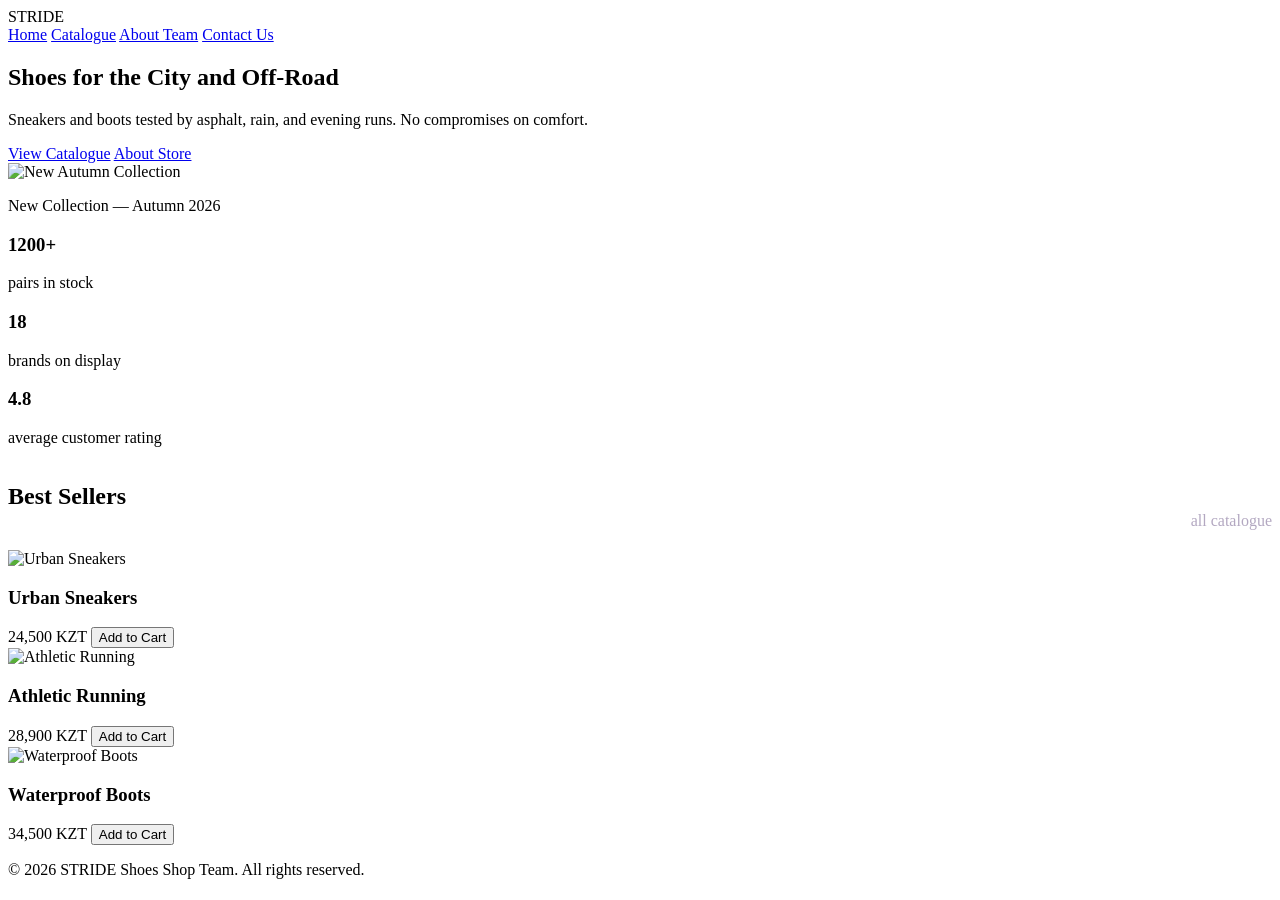
==== index.html @ d5a3f909 "Add files via upload" ====
<!DOCTYPE html>
<html lang="en">
<head>
    <meta charset="UTF-8">
    <meta name="viewport" content="width=device-width, initial-scale=1.0">
    <title>STRIDE — Shoes Shop</title>
    <link rel="stylesheet" href="css/style.css">
    <link rel="stylesheet" href="css/responsive.css">
</head>
<body>

    <header>
        <div class="logo-area">
            <span class="logo-text">STRIDE</span>
        </div>
        <nav>
            <a href="index.html" class="active">Home</a>
            <a href="catalogue.html">Catalogue</a>
            <a href="about.html">About Team</a>
            <a href="contact.html">Contact Us</a>
        </nav>
    </header>

    <main>
        <section class="hero-section">
            <div class="hero-content">
                <h1>Shoes for the City and Off-Road</h1>
                <p>Sneakers and boots tested by asphalt, rain, and evening runs. No compromises on comfort.</p>
                <div class="hero-buttons">
                    <a href="catalogue.html" class="btn-primary">View Catalogue</a>
                    <a href="about.html" class="btn-secondary">About Store</a>
                </div>
            </div>
            <div class="hero-card-box">
                <div class="hero-image-card">
                    <img src="images/autumnHit.png" alt="New Autumn Collection" width="260" height="200">
                    <p class="hero-badge">New Collection — Autumn 2026</p>
                </div>
            </div>
        </section>

        <section class="stats-section">
            <div class="stat-box">
                <h3>1200+</h3>
                <p>pairs in stock</p>
            </div>
            <div class="stat-box">
                <h3>18</h3>
                <p>brands on display</p>
            </div>
            <div class="stat-box">
                <h3>4.8</h3>
                <p>average customer rating</p>
            </div>
        </section>

        <section class="hits-section">
            <div class="section-header-flex" style="display: flex; justify-content: space-between; align-items: flex-end; margin-bottom: 20px;">
                <h2>Best Sellers</h2>
                <a href="catalogue.html" style="color: #b3a8c1; text-decoration: none;">all catalogue</a>
            </div>
            <div class="grid-container">
                <article class="card">
                    <div class="card-img"><img src="images/urbanShoes1.png" alt="Urban Sneakers"></div>
                    <h3>Urban Sneakers</h3>
                    <div class="card-footer">
                        <span class="price">24,500 KZT</span>
                        <button type="button" class="btn-buy">Add to Cart</button>
                    </div>
                </article>
                <article class="card">
                    <div class="card-img"><img src="images/athleticRunningShoes1.png" alt="Athletic Running"></div>
                    <h3>Athletic Running</h3>
                    <div class="card-footer">
                        <span class="price">28,900 KZT</span>
                        <button type="button" class="btn-buy">Add to Cart</button>
                    </div>
                </article>
                <article class="card">
                    <div class="card-img"><img src="images/waterproofBoots1.png" alt="Waterproof Boots"></div>
                    <h3>Waterproof Boots</h3>
                    <div class="card-footer">
                        <span class="price">34,500 KZT</span>
                        <button type="button" class="btn-buy">Add to Cart</button>
                    </div>
                </article>
            </div>
        </section>
    </main>

    <footer>
        <p>&copy; 2026 STRIDE Shoes Shop Team. All rights reserved.</p>
    </footer>

</body>
</html>
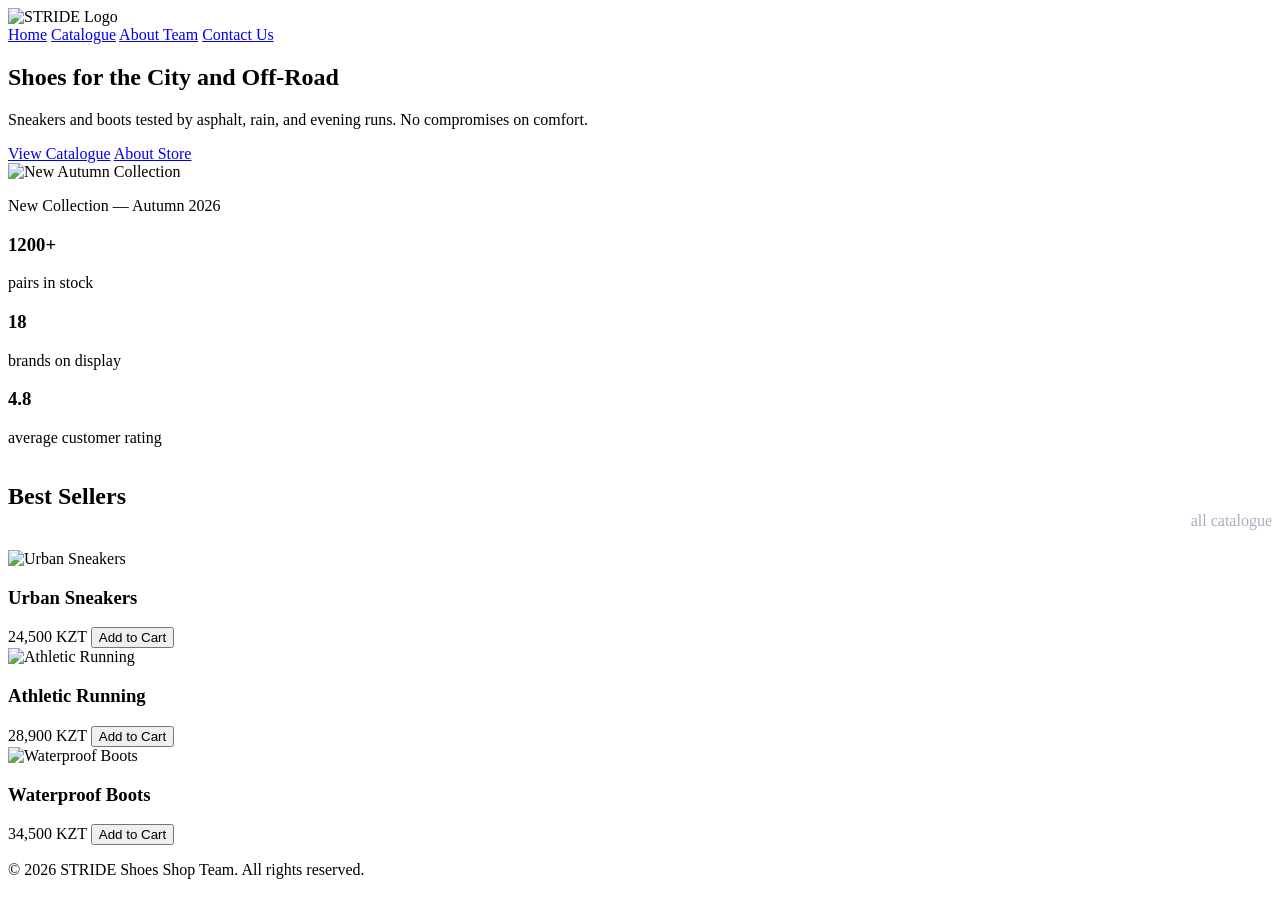
==== commit 07d827c9: "Add favicon and update image source Added favicon and updated image source for waterproof boots." ====
--- a/index.html
+++ b/index.html
@@ -6,12 +6,13 @@
     <title>STRIDE — Shoes Shop</title>
     <link rel="stylesheet" href="css/style.css">
     <link rel="stylesheet" href="css/responsive.css">
+    <link rel="icon" href="images/favicon.svg" type="image/svg+xml">
 </head>
 <body>
 
     <header>
         <div class="logo-area">
-            <span class="logo-text">STRIDE</span>
+            <img src="./images/favicon.svg" alt="STRIDE Logo" width="40" height="40">
         </div>
         <nav>
             <a href="index.html" class="active">Home</a>
@@ -77,7 +78,7 @@
                     </div>
                 </article>
                 <article class="card">
-                    <div class="card-img"><img src="images/waterproofBoots1.png" alt="Waterproof Boots"></div>
+                    <div class="card-img"><img src="images/wp.webp" alt="Waterproof Boots"></div>
                     <h3>Waterproof Boots</h3>
                     <div class="card-footer">
                         <span class="price">34,500 KZT</span>
@@ -93,4 +94,4 @@
     </footer>
 
 </body>
-</html>+</html>
